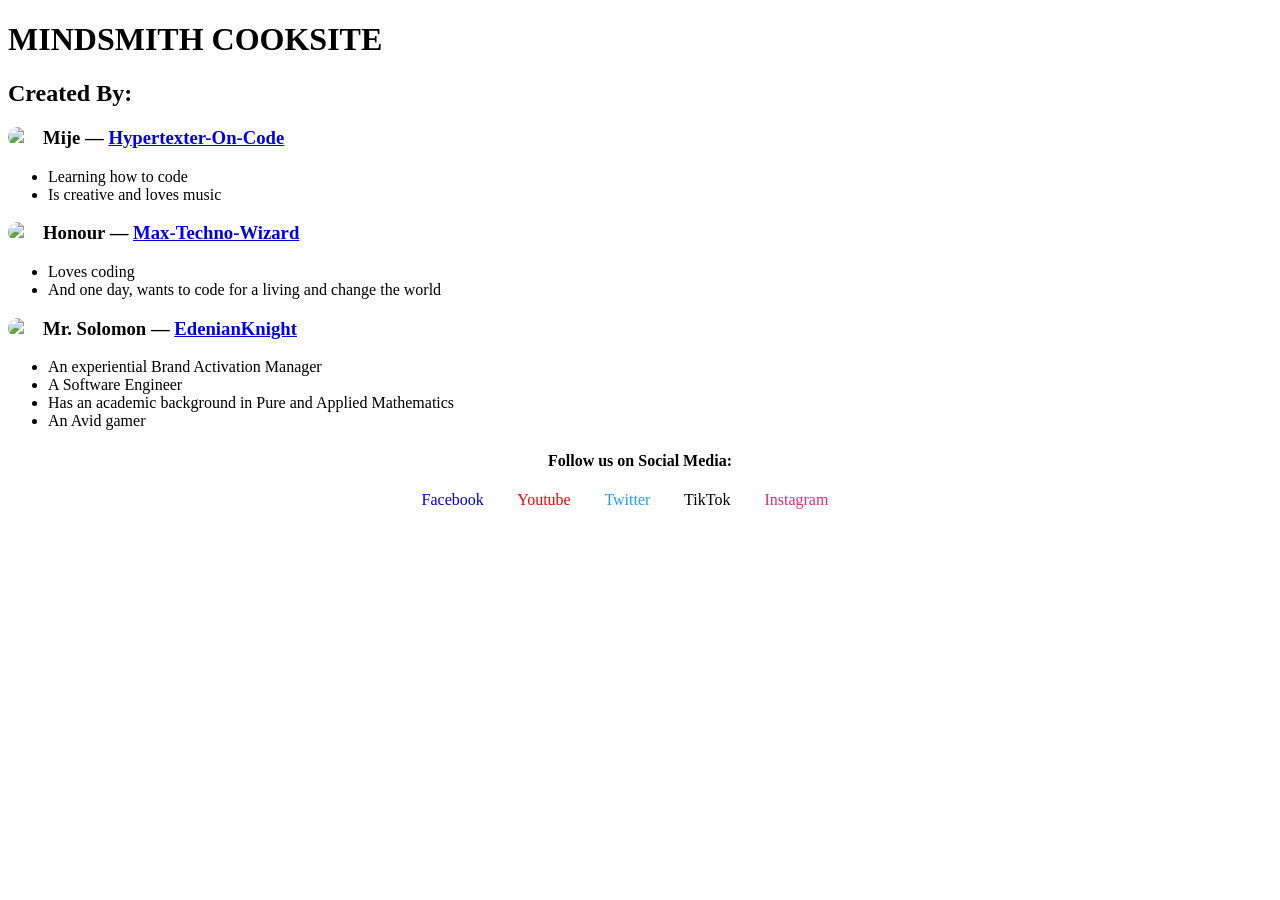
==== index.html @ 71b228e7 "added a social media div" ====
<!DOCTYPE html>
<html lang="en">
<head>
    <meta charset="UTF-8">
    <meta name="viewport" content="width=device-width, initial-scale=1.0">
    <link rel="stylesheet" href="styles.css">
    <title>MINDSMITH - COOKSITE</title>
</head>
<body>
    <h1>MINDSMITH COOKSITE</h1>
    <!-- BANNER SECTION -->
    <section>
        <!-- background banner - use css -->
         <!-- A div for description -->
            <!-- h2 heading + body text -->
    </section>
    <h2>Created By:</h2>
    <!-- created by section -->
    <section>
        <!-- mije profile + honour profile -->
         <div class="holder">
            <div class="mije-profile">
                                
                <h3> <!--Rounded avatar--> <img src="https://avatars.githubusercontent.com/u/207591072?v=4" alt="Mije's Avatar">
                <!--Name-->
                    Mije — <a href="https://github.com/hypertexter-on-code" target="_blank">Hypertexter-On-Code</a></h3>
                <!--About-->
                    <ul>
                     <li>Learning how to code</li>
                     <li>Is creative and loves music</li>
                     </ul>
                    
            </div>
            <div class="honour-profile">
                <h3> <!--Rounded avatar--> <img src="https://avatars.githubusercontent.com/u/207077497?v=4" alt="Honour's Avatar">
                <!--Name-->
                    Honour — <a href="https://github.com/Max-Techno-Wizard" target="_blank">Max-Techno-Wizard</a></h3>
                <!--About-->
                    <ul>
                     <li>Loves coding</li>
                     <li>And one day, wants to code for a living and change the world</li>
                     </ul>

            </div>

            <div class="mr-solomon">
                <h3> <!--Rounded avatar--> <img src="images/instructor.png" alt="Mr. Solomon's Avatar">
                <!--Name-->
                    Mr. Solomon — <a href="https://github.com/EdenianKnight" target="_blank">EdenianKnight</a></h3>
                <!--About-->
                    <ul>
                     <li>An experiential Brand Activation Manager</li>
                     <li>A Software Engineer</li> 
                        <li>Has an academic background in Pure and Applied Mathematics</li>
                         <li>An Avid gamer</li>
                     </ul>
            </div>
         </div>
            <div class="social-media">
                <h4>Follow us on Social Media:</h4>
                    <a href="#" target="_blank">Facebook</a>

                    <a href="#" target="_blank" 
                    class="youtube">Youtube</a>

                    <a href="#" target="_blank" 
                    class="twitter">Twitter</a>

                    <a href="" target="_blank" 
                    class="tiktok">TikTok</a>

                    <a href="#" target="_blank" 
                    class="instagram">Instagram</a>
            </div>
    </section>

</body>
</html>
---- styles.css ----
img{
    border-radius: 1000px;
    width: 20px;
    height: 20px;
    float: left;
    margin-right: 15px;
}

div.social-media{
    text-align: center;
}

div.social-media h4{
    color: black;
    text-align: center;
}

div.social-media a{
    text-decoration: none;
    margin-right: 30px;
}

.youtube{
    color: red;
}

.twitter{
    color: #1DA1F2;
}

.tiktok{
    color: black;
}

.instagram{
    color: #E1306C;
}
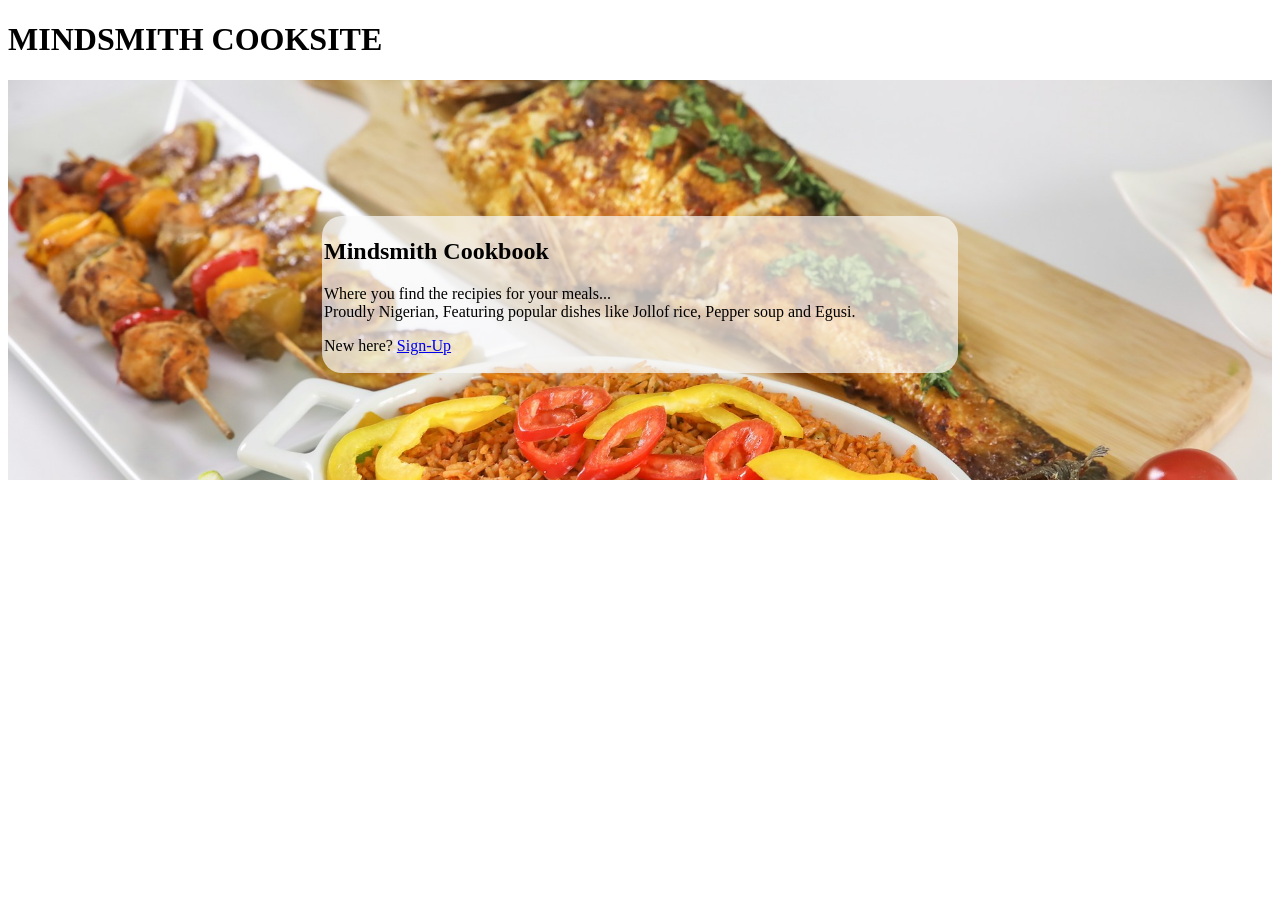
==== commit a14b421e: "Added banner and fixed alignment problem with Flexbox" ====
--- a/index.html
+++ b/index.html
@@ -9,69 +9,30 @@
 <body>
     <h1>MINDSMITH COOKSITE</h1>
     <!-- BANNER SECTION -->
-    <section>
+    <section class="banner">
         <!-- background banner - use css -->
          <!-- A div for description -->
+
+          <div class="description">
+            
             <!-- h2 heading + body text -->
+             <h2>Mindsmith Cookbook</h2>
+             <p>Where you find the recipies for your meals... <br>Proudly Nigerian, Featuring popular dishes like Jollof rice, Pepper soup and Egusi.</p>
+             <p>New here? <a href="#">Sign-Up</a></p>
+
+          </div>
+            
     </section>
-    <h2>Created By:</h2>
     <!-- created by section -->
     <section>
         <!-- mije profile + honour profile -->
          <div class="holder">
-            <div class="mije-profile">
-                                
-                <h3> <!--Rounded avatar--> <img src="https://avatars.githubusercontent.com/u/207591072?v=4" alt="Mije's Avatar">
-                <!--Name-->
-                    Mije — <a href="https://github.com/hypertexter-on-code" target="_blank">Hypertexter-On-Code</a></h3>
-                <!--About-->
-                    <ul>
-                     <li>Learning how to code</li>
-                     <li>Is creative and loves music</li>
-                     </ul>
-                    
-            </div>
-            <div class="honour-profile">
-                <h3> <!--Rounded avatar--> <img src="https://avatars.githubusercontent.com/u/207077497?v=4" alt="Honour's Avatar">
-                <!--Name-->
-                    Honour — <a href="https://github.com/Max-Techno-Wizard" target="_blank">Max-Techno-Wizard</a></h3>
-                <!--About-->
-                    <ul>
-                     <li>Loves coding</li>
-                     <li>And one day, wants to code for a living and change the world</li>
-                     </ul>
-
-            </div>
-
-            <div class="mr-solomon">
-                <h3> <!--Rounded avatar--> <img src="images/instructor.png" alt="Mr. Solomon's Avatar">
-                <!--Name-->
-                    Mr. Solomon — <a href="https://github.com/EdenianKnight" target="_blank">EdenianKnight</a></h3>
-                <!--About-->
-                    <ul>
-                     <li>An experiential Brand Activation Manager</li>
-                     <li>A Software Engineer</li> 
-                        <li>Has an academic background in Pure and Applied Mathematics</li>
-                         <li>An Avid gamer</li>
-                     </ul>
-            </div>
+            <div class="mije-profile"></div>
+            <div class="honour-profile"></div>
          </div>
-            <div class="social-media">
-                <h4>Follow us on Social Media:</h4>
-                    <a href="#" target="_blank">Facebook</a>
-
-                    <a href="#" target="_blank" 
-                    class="youtube">Youtube</a>
-
-                    <a href="#" target="_blank" 
-                    class="twitter">Twitter</a>
-
-                    <a href="" target="_blank" 
-                    class="tiktok">TikTok</a>
-
-                    <a href="#" target="_blank" 
-                    class="instagram">Instagram</a>
-            </div>
+            <!-- rounded avatar images -->
+             <!-- names-tags in h3 -->
+             <!-- about section. -->
     </section>
 
 </body>
--- a/styles.css
+++ b/styles.css
@@ -1,37 +1,20 @@
-img{
-    border-radius: 1000px;
-    width: 20px;
-    height: 20px;
-    float: left;
-    margin-right: 15px;
+.banner {
+    background-image: url("images/banner.jpg");
+    background-repeat: no-repeat;
+    background-size: cover;
+    width: 100%;
+    height: 400px;
+
+    /* Flexbox */
+    display: flex;
+    align-items: center;
 }
 
-div.social-media{
-    text-align: center;
-}
-
-div.social-media h4{
-    color: black;
-    text-align: center;
-}
-
-div.social-media a{
-    text-decoration: none;
-    margin-right: 30px;
-}
-
-.youtube{
-    color: red;
-}
-
-.twitter{
-    color: #1DA1F2;
-}
-
-.tiktok{
-    color: black;
-}
-
-.instagram{
-    color: #E1306C;
+.description {
+    height: auto;
+    width: 50%;
+    margin: 30px auto 0 auto;
+    background-color: rgba(250, 250, 250, 0.7);
+    padding: 2px;
+    border-radius: 20px;
 }
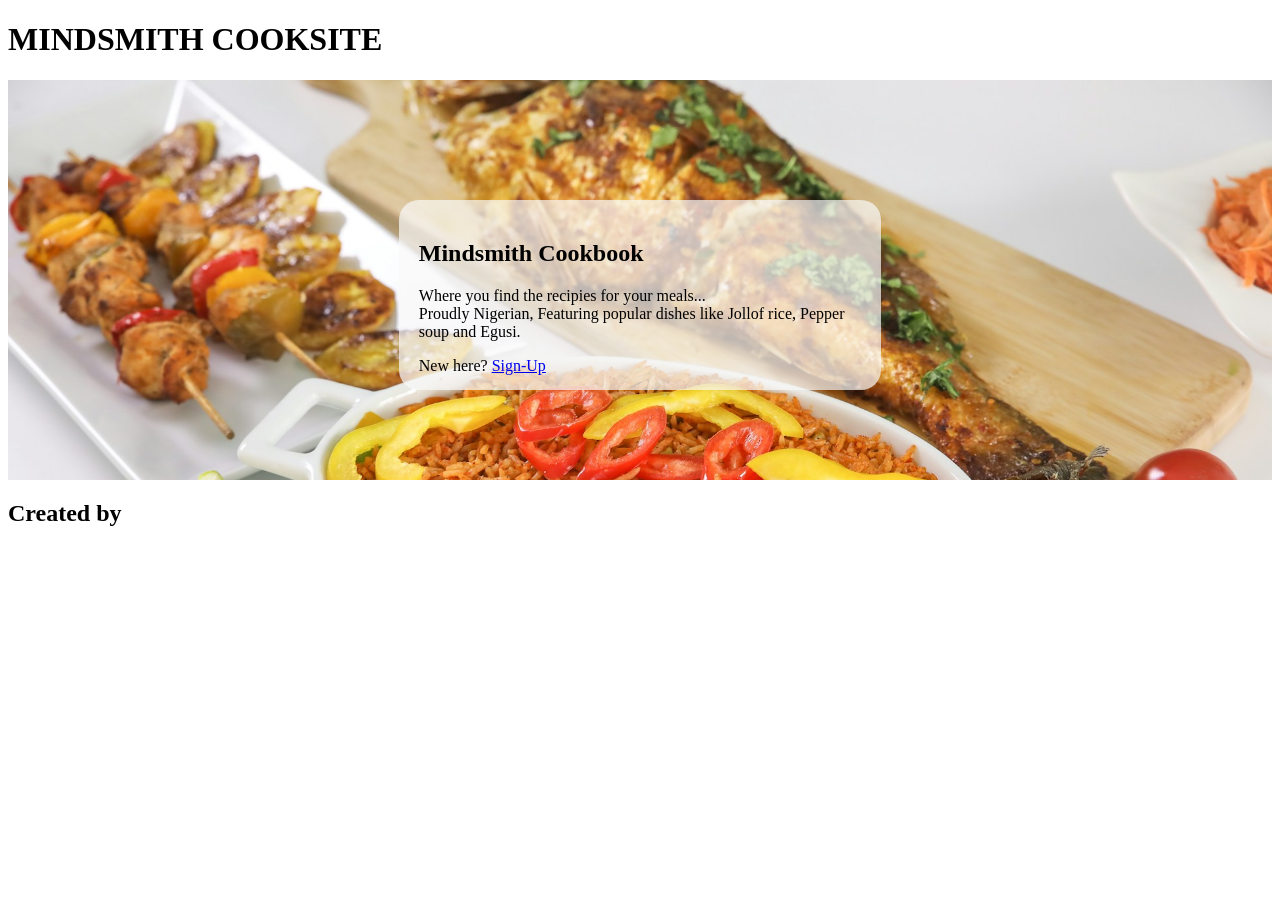
==== commit dab45510: "Created authors section (but commented)" ====
--- a/index.html
+++ b/index.html
@@ -25,15 +25,32 @@
     </section>
     <!-- created by section -->
     <section>
+        <h2>Created by</h2>
         <!-- mije profile + honour profile -->
          <div class="holder">
-            <div class="mije-profile"></div>
-            <div class="honour-profile"></div>
+
+            <!-- rounded avatar images -->
+            <!-- names-tags in h3 -->
+            <!-- about section. -->
+
+            <!-- <div class="mije">
+                <img src="images/hypertexter.png" alt="Hypertexter-On-Code">
+                <a href="https://github.com/Hypertexter-On-Code"><h3>Hypertexter-On-Code</h3></a>
+                <p>Lorem ipsum, dolor sit amet consectetur adipisicing elit. Ratione modi earum facere voluptatibus laudantium ipsa, similique alias consectetur consequatur quae possimus numquam saepe hic. Iste non totam eos dolorum debitis.</p>
+            </div>
+
+            <div class="honour">
+                <img src="images/max-techno.png" alt="Max-Techno-Wizard">
+                <a href="https://github.com/Max-Techno-Wizard"><h3>Max-Techno-Wizard</h3></a>   
+                <p>Lorem ipsum, dolor sit amet consectetur adipisicing elit. Ratione modi earum facere voluptatibus laudantium ipsa, similique alias consectetur consequatur quae possimus numquam saepe hic. Iste non totam eos dolorum debitis.</p>
+            </div>
+
+            <div class="solomon">
+                <img src="images/edenian-knight.png" alt="EdenianKnight">
+                <a href="https://github.com/EdenianKnight"><h3>EdenianKnight</h3></a>
+                <p>Lorem ipsum, dolor sit amet consectetur adipisicing elit. Ratione modi earum facere voluptatibus laudantium ipsa, similique alias consectetur consequatur quae possimus numquam saepe hic. Iste non totam eos dolorum debitis.</p>
+            </div> -->
          </div>
-            <!-- rounded avatar images -->
-             <!-- names-tags in h3 -->
-             <!-- about section. -->
     </section>
-
 </body>
 </html>
--- a/styles.css
+++ b/styles.css
@@ -11,10 +11,29 @@
 }
 
 .description {
-    height: auto;
-    width: 50%;
+    height: 150px;
+    width: 35%;
     margin: 30px auto 0 auto;
     background-color: rgba(250, 250, 250, 0.7);
-    padding: 2px;
+    padding: 20px;
     border-radius: 20px;
-}+}
+
+/* Profiles */
+
+/* .holder div {
+    width: 25%;
+    display: inline-block;
+    background-color: whitesmoke;
+    border: 2px solid black;
+    border-radius: 20px;
+    margin: 10px;
+    padding: 10px;
+    text-align: center;
+}
+
+.holder img {
+    width: 80%;
+    border: 5px inset white;
+    border-radius: 25%;
+} */
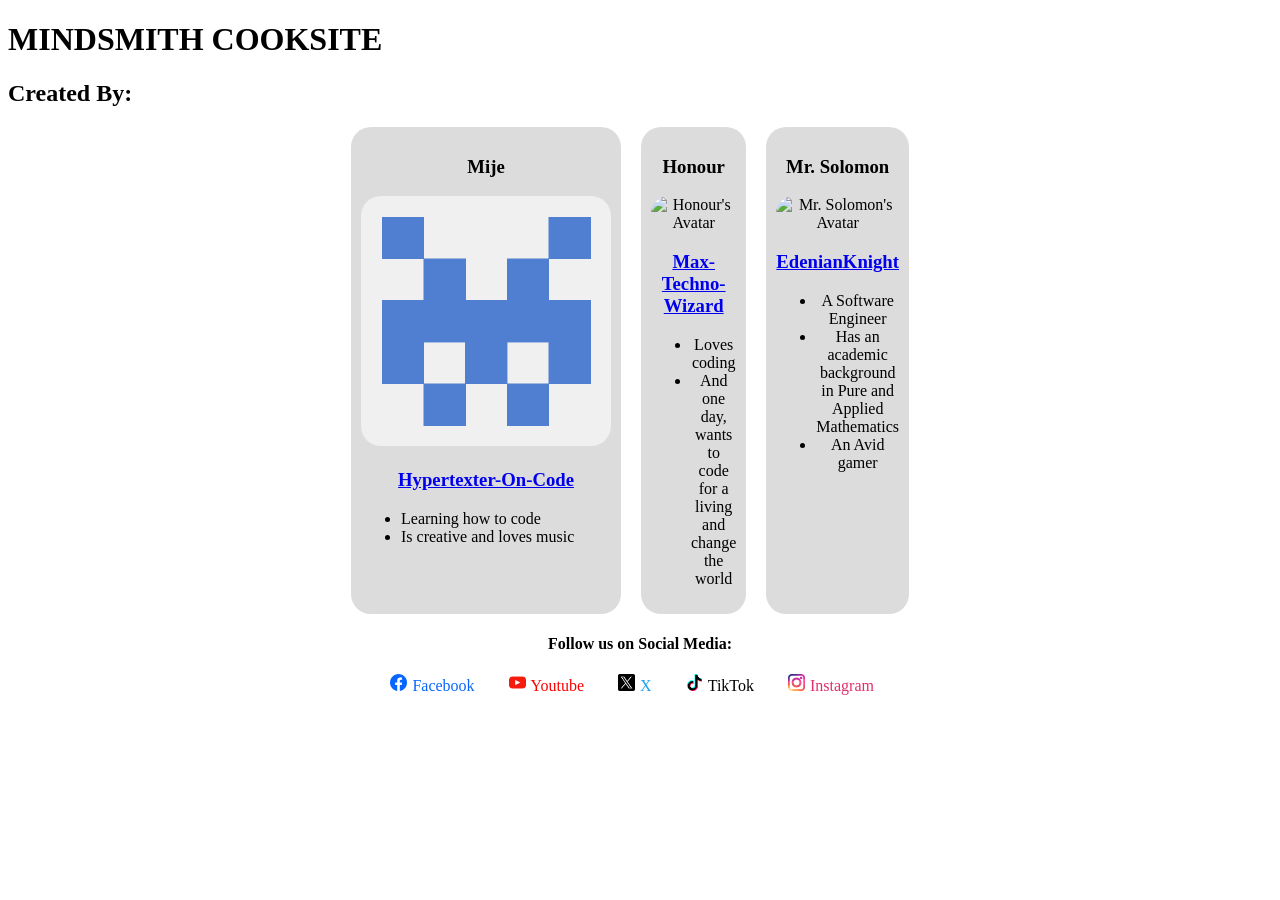
==== commit 22cbcbdb: "Merge branch 'Max-Techno-Wizard-Max-Techno-Wizard' Though some changes are needed profile section is" ====
--- a/index.html
+++ b/index.html
@@ -9,48 +9,85 @@
 <body>
     <h1>MINDSMITH COOKSITE</h1>
     <!-- BANNER SECTION -->
-    <section class="banner">
+    <section>
         <!-- background banner - use css -->
          <!-- A div for description -->
-
-          <div class="description">
-            
             <!-- h2 heading + body text -->
-             <h2>Mindsmith Cookbook</h2>
-             <p>Where you find the recipies for your meals... <br>Proudly Nigerian, Featuring popular dishes like Jollof rice, Pepper soup and Egusi.</p>
-             <p>New here? <a href="#">Sign-Up</a></p>
-
-          </div>
-            
     </section>
+    <h2>Created By:</h2>
     <!-- created by section -->
-    <section>
-        <h2>Created by</h2>
+    <section class="profile">
         <!-- mije profile + honour profile -->
          <div class="holder">
+    
+            <!-- Mije -->
+    
+               <div class="mije-profile">
+                <h3>Mije</h3>
+                    <img src="images/mije-avatar.png" alt="Mije's Avatar">
+                    <h3 title="In charge of the Banner Section">
+                    <a href="https://github.com/hypertexter-on-code" target="_blank">Hypertexter-On-Code</a>
+                    </h3>
+                    <ul>
+                        <li>Learning how to code</li>
+                        <li>Is creative and loves music</li>
+                    </ul>
+                </div>
 
-            <!-- rounded avatar images -->
-            <!-- names-tags in h3 -->
-            <!-- about section. -->
 
-            <!-- <div class="mije">
-                <img src="images/hypertexter.png" alt="Hypertexter-On-Code">
-                <a href="https://github.com/Hypertexter-On-Code"><h3>Hypertexter-On-Code</h3></a>
-                <p>Lorem ipsum, dolor sit amet consectetur adipisicing elit. Ratione modi earum facere voluptatibus laudantium ipsa, similique alias consectetur consequatur quae possimus numquam saepe hic. Iste non totam eos dolorum debitis.</p>
+            <!-- Honour -->
+        
+                <div class="honour-profile">
+                    <h3>Honour</h3>
+                    <img src="https://avatars.githubusercontent.com/u/207077497?v=4" alt="Honour's Avatar">
+                    <h3 title="In charge of the Created by Section">
+                        <div class="name-honour">
+                            <a href="https://github.com/Max-Techno-Wizard" target="_blank">Max-Techno-Wizard</a>
+                        </div>
+                    </h3>
+                    <ul>
+                        <li>Loves coding</li>
+                        <li>And one day, wants to code for a living and change the world</li>
+                    </ul>
+                </div>
+            
+
+            <!-- Mr Solomon -->
+            
+                <div class="mr-solomon">
+                    <h3>Mr. Solomon</h3>
+                    <img src="images/instructor.png" alt="Mr. Solomon's Avatar">
+                    <h3 title="Teacher">
+                        <a href="https://github.com/EdenianKnight" target="_blank">EdenianKnight</a>
+                    </h3>
+                    <ul>
+                        <li>A Software Engineer</li>
+                        <li>Has an academic background in Pure and Applied Mathematics</li>
+                        <li>An Avid gamer</li>
+                    </ul>
+                </div>
+            
+        
+</div>
+</section>
+<section class="social media">
+            <div class="social-media">
+                <h4>Follow us on Social Media:</h4>
+                    <a href="#" target="_blank" class="facebook"><img src="images/facebook.png" alt="Facebook">Facebook</a>
+
+                    <a href="#" target="_blank" 
+                    class="youtube"><img src="images/youtube.png" alt="Youtube">Youtube</a>
+
+                    <a href="#" target="_blank" 
+                    class="twitter"><img src="images/twitter.png" alt="Twitter  ">X</a>
+
+                    <a href="" target="_blank" 
+                    class="tiktok"><img src="images/tiktok.png" alt="TikTok">TikTok</a>
+
+                    <a href="#" target="_blank" 
+                    class="instagram"><img src="images/instagram.png" alt="Instagram    ">Instagram</a>
             </div>
+            </section=>
 
-            <div class="honour">
-                <img src="images/max-techno.png" alt="Max-Techno-Wizard">
-                <a href="https://github.com/Max-Techno-Wizard"><h3>Max-Techno-Wizard</h3></a>   
-                <p>Lorem ipsum, dolor sit amet consectetur adipisicing elit. Ratione modi earum facere voluptatibus laudantium ipsa, similique alias consectetur consequatur quae possimus numquam saepe hic. Iste non totam eos dolorum debitis.</p>
-            </div>
-
-            <div class="solomon">
-                <img src="images/edenian-knight.png" alt="EdenianKnight">
-                <a href="https://github.com/EdenianKnight"><h3>EdenianKnight</h3></a>
-                <p>Lorem ipsum, dolor sit amet consectetur adipisicing elit. Ratione modi earum facere voluptatibus laudantium ipsa, similique alias consectetur consequatur quae possimus numquam saepe hic. Iste non totam eos dolorum debitis.</p>
-            </div> -->
-         </div>
-    </section>
 </body>
 </html>
--- a/styles.css
+++ b/styles.css
@@ -1,39 +1,96 @@
-.banner {
-    background-image: url("images/banner.jpg");
-    background-repeat: no-repeat;
-    background-size: cover;
-    width: 100%;
-    height: 400px;
-
-    /* Flexbox */
-    display: flex;
-    align-items: center;
+section.profile{
+display: flex;
+justify-content: center;
 }
 
-.description {
-    height: 150px;
-    width: 35%;
-    margin: 30px auto 0 auto;
-    background-color: rgba(250, 250, 250, 0.7);
-    padding: 20px;
+.holder{
+    display: flex;
+        width: 200px;
+        height: auto;
+        justify-content: center;
+}
+
+.mr-solomon,.honour-profile,.mije-profile h3{
+    text-align: center;
+}
+
+.mr-solomon,.honour-profile,.mije-profile{
+    /* display: inline-block; */
+    width: 250px;
+    height: auto;
+    padding: 10px;
+    border-radius: 20px;
+    background-color: gainsboro;
+    margin-right: 20px;
+}
+
+
+.mr-solomon img{
+    width: 250px;
+    height: auto;
+    padding: 0px;
+    border-radius: 20px;
+
+}
+
+.mije-profile img{
+    width: 250px;
+    height: auto;
     border-radius: 20px;
 }
 
-/* Profiles */
+.honour-profile img{
+    width: 250px;
+    height: auto;
+    border-radius: 20px;
 
-/* .holder div {
-    width: 25%;
-    display: inline-block;
-    background-color: whitesmoke;
-    border: 2px solid black;
-    border-radius: 20px;
-    margin: 10px;
-    padding: 10px;
+}
+
+.social-media{
     text-align: center;
 }
 
-.holder img {
-    width: 80%;
-    border: 5px inset white;
-    border-radius: 25%;
-} */+.social-media h4{
+    color: black;
+    text-align: center;
+}
+
+.social-media a{
+    text-decoration: none;
+    margin-right: 30px;
+}
+
+.social-media img{
+height: 17px;
+width: 17px;
+margin-right: 5px;
+}
+
+.facebook{
+    color: #0866FF;
+    margin-left: 0.9em;
+}
+.youtube{
+    color: red;
+}
+
+.twitter{
+    color: #1DA1F2;
+}
+
+.tiktok{
+    color: black;
+}
+
+.instagram{
+    color: #E1306C;
+}
+
+table,tr,td{
+ 
+        border: 1px solid black;
+        padding: 10px;
+        text-align: center;
+        border-collapse: collapse;
+        border-radius: 20px;
+    }
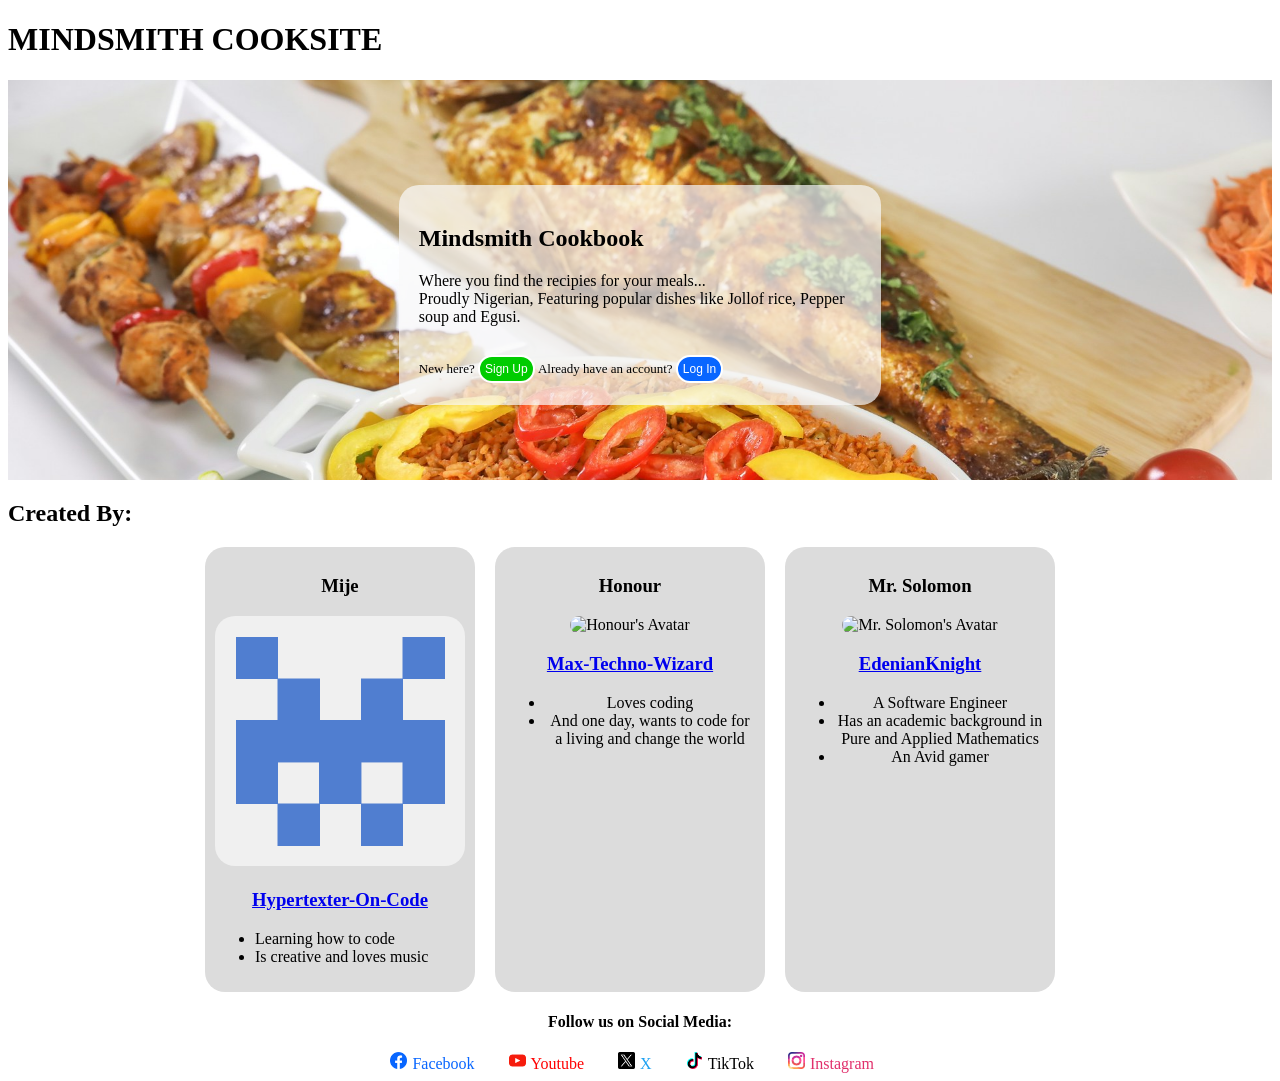
==== commit 5069f6de: "Renamed Sign-Up and Log-In class and improved the text in landing page" ====
--- a/index.html
+++ b/index.html
@@ -9,10 +9,26 @@
 <body>
     <h1>MINDSMITH COOKSITE</h1>
     <!-- BANNER SECTION -->
-    <section>
+    <section class="banner">
         <!-- background banner - use css -->
          <!-- A div for description -->
+
+          <div class="description">
+            
             <!-- h2 heading + body text -->
+             <h2>Mindsmith Cookbook</h2>
+             <p>Where you find the recipies for your meals... <br>Proudly Nigerian, Featuring popular dishes like Jollof rice, Pepper soup and Egusi.</p>
+
+             <!-- Sign-up/Login -->
+            <div class="SU-LI">
+
+                <div class="SU"><p>New here? <button>Sign Up</button></p></div>
+
+                <div class="SI"><p>Already have an account? <button>Log In</button></p></div>
+             </div>
+
+          </div>
+            
     </section>
     <h2>Created By:</h2>
     <!-- created by section -->
@@ -87,7 +103,7 @@
                     <a href="#" target="_blank" 
                     class="instagram"><img src="images/instagram.png" alt="Instagram    ">Instagram</a>
             </div>
-            </section=>
+            </section>
 
 </body>
 </html>
--- a/styles.css
+++ b/styles.css
@@ -1,3 +1,70 @@
+.banner {
+    background-image: url("images/banner.jpg");
+    background-repeat: no-repeat;
+    background-size: cover;
+    width: 100%;
+    height: 400px;
+
+    /* Flexbox */
+    display: flex;
+    align-items: center;
+}
+
+.description {
+    height: 180px;
+    width: 35%;
+    margin: 30px auto 0 auto;
+    background-color: rgba(250, 250, 250, 0.7);
+    padding: 20px;
+    border-radius: 20px;
+}
+
+/* Sign-Up or Log in (SU-LI) */
+
+.SU-LI {
+    font-size: small;
+}
+
+.SU-LI button{
+    font-size: 12px;
+}
+
+.SU-LI div {
+    display: inline-block;
+    /* border: 1px solid black; */
+}
+
+/* SU-LI button */
+
+.SU-LI button {
+    color: white;
+    border: 2px solid white;
+    border-radius: 15px;
+    padding: 5px;
+}
+
+.SU button{
+    background-color: #00cc00;
+}
+
+.SU button:hover {
+    color: #00cc00;
+    border: 2px solid #00cc00;
+    background-color: rgb(0, 0, 0);
+}
+
+.SI button {
+    background-color: #0866FF;
+}
+    
+.SI button:hover {
+    color: #0866FF;
+    border: 2px solid #0866FF;
+    background-color: rgb(0, 0, 0);
+}
+
+/* Others */
+
 section.profile{
 display: flex;
 justify-content: center;
@@ -5,7 +72,7 @@
 
 .holder{
     display: flex;
-        width: 200px;
+        width: 100%; /*Changed to 100% from 200px by Mr. Solomon*/
         height: auto;
         justify-content: center;
 }
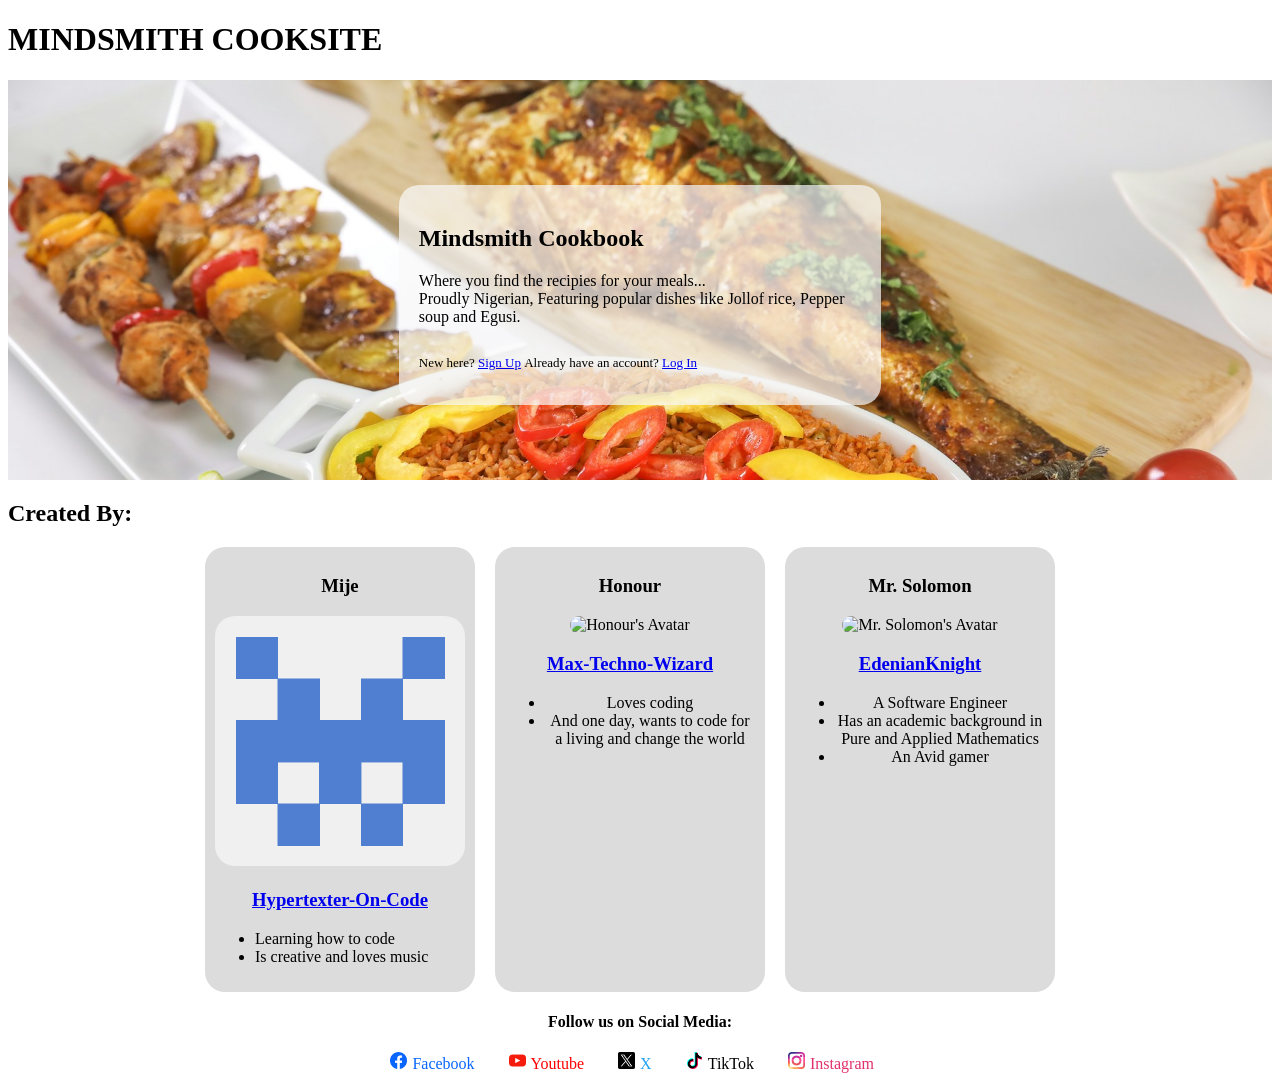
==== commit dd5dc5ef: "Changed page title of landing page (index.html)" ====
--- a/index.html
+++ b/index.html
@@ -4,7 +4,8 @@
     <meta charset="UTF-8">
     <meta name="viewport" content="width=device-width, initial-scale=1.0">
     <link rel="stylesheet" href="styles.css">
-    <title>MINDSMITH - COOKSITE</title>
+    <title>Mindsmith Cooksite | Homepage</title>
+    <link rel="shortcut icon" href="images/favicon.ico" type="image/x-icon">
 </head>
 <body>
     <h1>MINDSMITH COOKSITE</h1>
@@ -22,9 +23,9 @@
              <!-- Sign-up/Login -->
             <div class="SU-LI">
 
-                <div class="SU"><p>New here? <button>Sign Up</button></p></div>
+                <div class="SU"><p>New here? <a href="sign-up.html">Sign Up</a></p></div>
 
-                <div class="SI"><p>Already have an account? <button>Log In</button></p></div>
+                <div class="SI"><p>Already have an account? <a href="login.html">Log In</a></p></div>
              </div>
 
           </div>
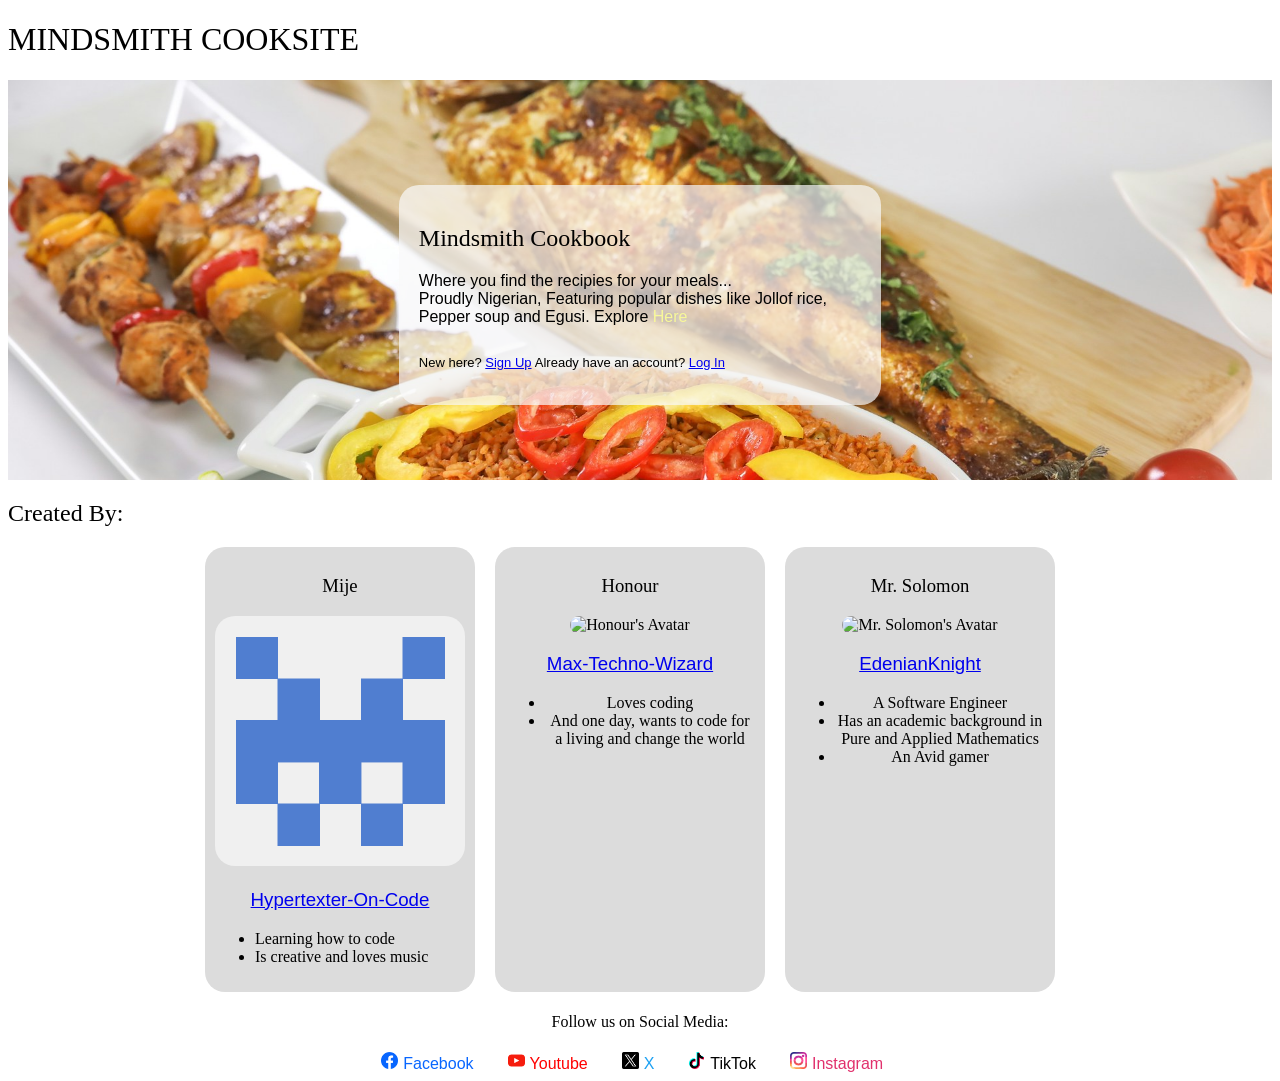
==== commit c3c049e3: "Linked Homepage to general styles and gallery. Also fixed bug of general style links not styling pro" ====
--- a/index.html
+++ b/index.html
@@ -6,6 +6,7 @@
     <link rel="stylesheet" href="styles.css">
     <title>Mindsmith Cooksite | Homepage</title>
     <link rel="shortcut icon" href="images/favicon.ico" type="image/x-icon">
+    <link rel="stylesheet" href="general-style.css">
 </head>
 <body>
     <h1>MINDSMITH COOKSITE</h1>
@@ -18,7 +19,7 @@
             
             <!-- h2 heading + body text -->
              <h2>Mindsmith Cookbook</h2>
-             <p>Where you find the recipies for your meals... <br>Proudly Nigerian, Featuring popular dishes like Jollof rice, Pepper soup and Egusi.</p>
+             <p>Where you find the recipies for your meals... <br>Proudly Nigerian, Featuring popular dishes like Jollof rice, Pepper soup and Egusi. Explore <a href="gallery.html" class="n">Here</a></p>
 
              <!-- Sign-up/Login -->
             <div class="SU-LI">
--- a/general-style.css
+++ b/general-style.css
@@ -0,0 +1,45 @@
+/* This  styles.css contains things in general such as links, headings and other text so the 
+layout is the same accross multiple pages */
+
+/* LINKS */
+
+/* Use the .n (meaning normal) class for links that are normal so it won't affect if you
+are styling button links. Links without the class have no styling */
+
+.n {
+    color: rgb(248, 248, 154);
+    text-decoration: none;
+    
+}
+
+.n:hover {
+    color: rgb(232, 232, 8);
+    text-decoration: underline;
+}
+
+.n:active {
+    color: rgb(232, 177, 13);
+    text-decoration: underline;
+}
+
+/* FONTS */
+
+/* Headers and paragraphs are dedicated to specific fonts */
+
+/* Quicksand for Paragraphs (and links) */
+
+span, a, p { 
+  font-family: "Quicksand", sans-serif;
+  font-optical-sizing: auto;
+  font-weight: 500;
+  font-style: normal;
+}
+
+/* edu-nsw-act-cursive for headings */
+
+h1, h2, h3, h4, h5, h6 {
+  font-family: "Edu NSW ACT Cursive", cursive;
+  font-optical-sizing: auto;
+  font-weight: 400;
+  font-style: normal;
+}
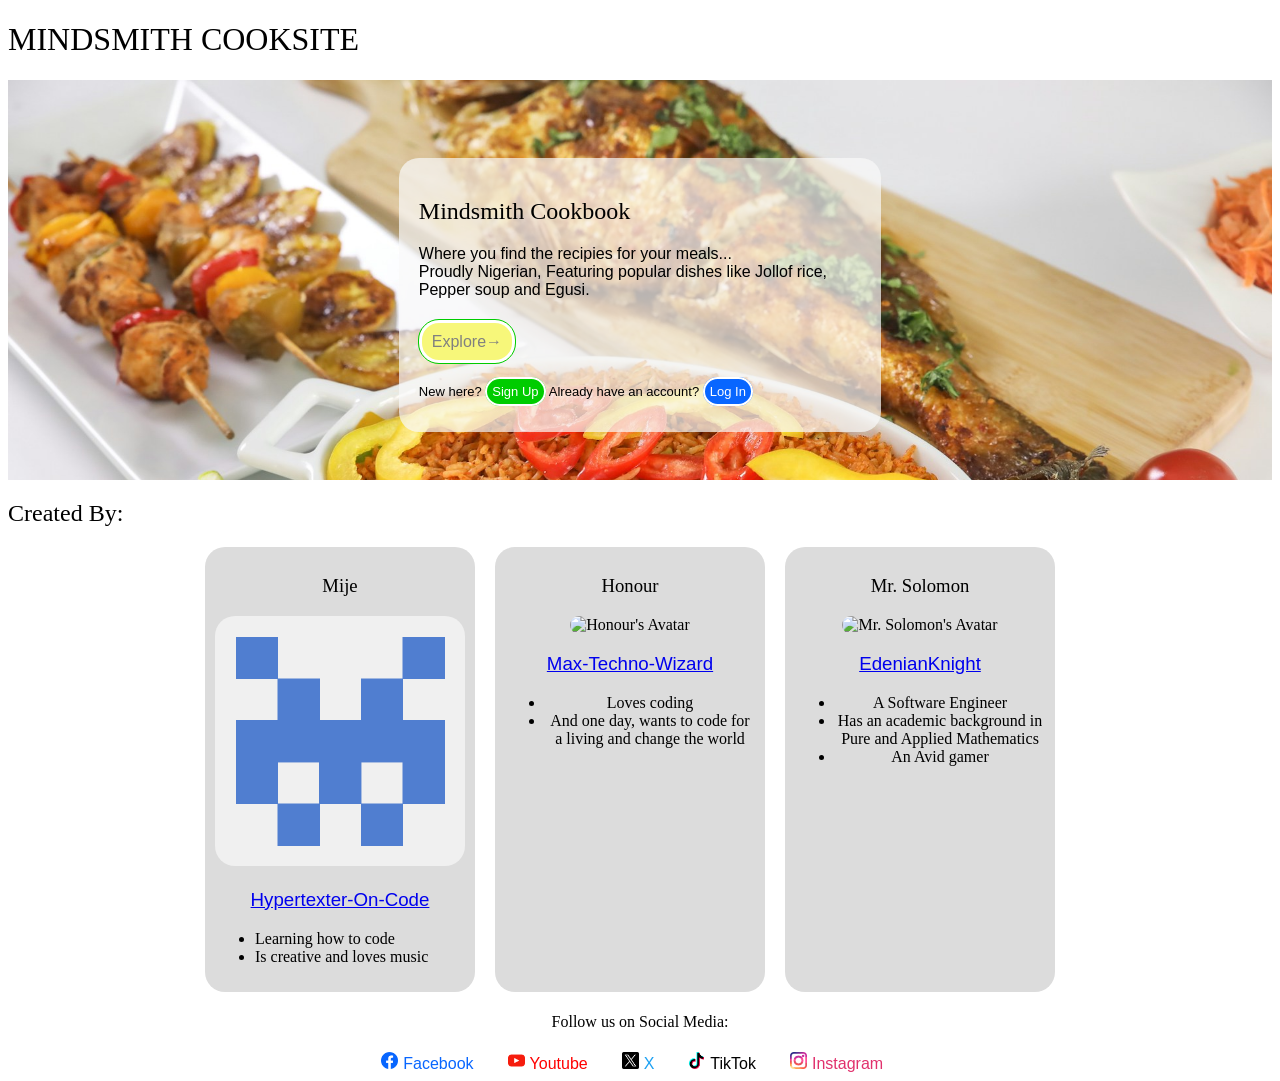
==== commit cac68638: "Added an explore button as a (call of action for the hero/banner page)" ====
--- a/index.html
+++ b/index.html
@@ -19,7 +19,10 @@
             
             <!-- h2 heading + body text -->
              <h2>Mindsmith Cookbook</h2>
-             <p>Where you find the recipies for your meals... <br>Proudly Nigerian, Featuring popular dishes like Jollof rice, Pepper soup and Egusi. Explore <a href="gallery.html" class="n">Here</a></p>
+             <p>Where you find the recipies for your meals... <br>Proudly Nigerian, Featuring popular dishes like Jollof rice, Pepper soup and Egusi.</p>
+             <br>
+
+            <a href="gallery.html" class="explore">Explore→</a>
 
              <!-- Sign-up/Login -->
             <div class="SU-LI">
--- a/styles.css
+++ b/styles.css
@@ -11,7 +11,7 @@
 }
 
 .description {
-    height: 180px;
+    height: auto;
     width: 35%;
     margin: 30px auto 0 auto;
     background-color: rgba(250, 250, 250, 0.7);
@@ -23,6 +23,7 @@
 
 .SU-LI {
     font-size: small;
+    margin-top: 20px;
 }
 
 .SU-LI button{
@@ -36,31 +37,50 @@
 
 /* SU-LI button */
 
-.SU-LI button {
+.SU-LI a {
     color: white;
+    text-decoration: none;
     border: 2px solid white;
     border-radius: 15px;
     padding: 5px;
 }
 
-.SU button{
+.SU a{
     background-color: #00cc00;
 }
 
-.SU button:hover {
+.SU a:hover {
     color: #00cc00;
     border: 2px solid #00cc00;
-    background-color: rgb(0, 0, 0);
+    background-color: white;
 }
 
-.SI button {
+.SI a {
     background-color: #0866FF;
 }
     
-.SI button:hover {
+.SI a:hover {
     color: #0866FF;
     border: 2px solid #0866FF;
-    background-color: rgb(0, 0, 0);
+    background-color: white;
+}
+
+/* Explore */
+
+.explore{
+    color: grey;
+    background-color: rgb(247, 247, 122);
+    padding: 10px;
+    border: 3px solid white;
+    outline: 1px solid #00cc00;
+    border-radius: 20px;
+    text-decoration: none;
+}
+
+.explore:hover{
+    color: white;
+    border: 3px solid #00cc00;
+    transition: 0.5s;
 }
 
 /* Others */
